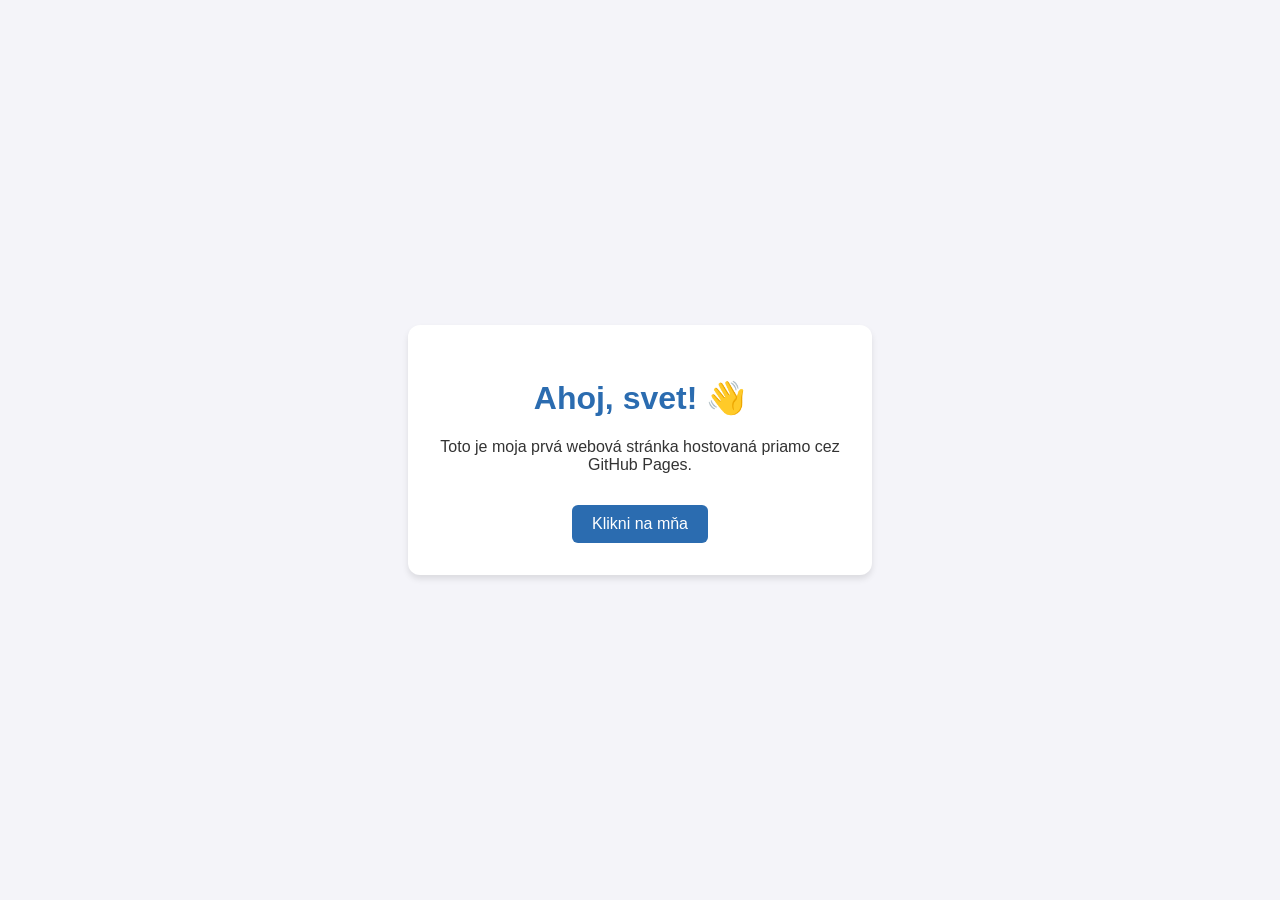
==== index.html @ 5342bba1 "Jednoduchý kódik" ====
<!DOCTYPE html>
<html lang="sk">
<head>
    <meta charset="UTF-8">
    <meta name="viewport" content="width=device-width, initial-scale=1.0">
    <title>Moja Prvá GitHub Stránka</title>
    <!-- Prepojenie so súborom style.css -->
    <link rel="stylesheet" href="style.css">
</head>
<body>

    <div class="card">
        <h1>Ahoj, svet! 👋</h1>
        <p>Toto je moja prvá webová stránka hostovaná priamo cez GitHub Pages.</p>
        <button onclick="pozdrav()">Klikni na mňa</button>
    </div>

    <script>
        function pozdrav() {
            alert("Funguje to! Gratulujem k vytvoreniu stránky 🎉");
        }
    </script>

</body>
</html>
---- style.css ----
body {
    font-family: Arial, sans-serif;
    background-color: #f4f4f9;
    color: #333;
    display: flex;
    justify-content: center;
    align-items: center;
    height: 100vh;
    margin: 0;
}

.card {
    background: white;
    padding: 2rem;
    border-radius: 12px;
    box-shadow: 0 4px 6px rgba(0, 0, 0, 0.1);
    text-align: center;
    max-width: 400px;
}

h1 {
    color: #2b6cb0;
}

button {
    background-color: #2b6cb0;
    color: white;
    border: none;
    padding: 10px 20px;
    font-size: 16px;
    border-radius: 6px;
    cursor: pointer;
    margin-top: 15px;
}

button:hover {
    background-color: #2c5282;
}
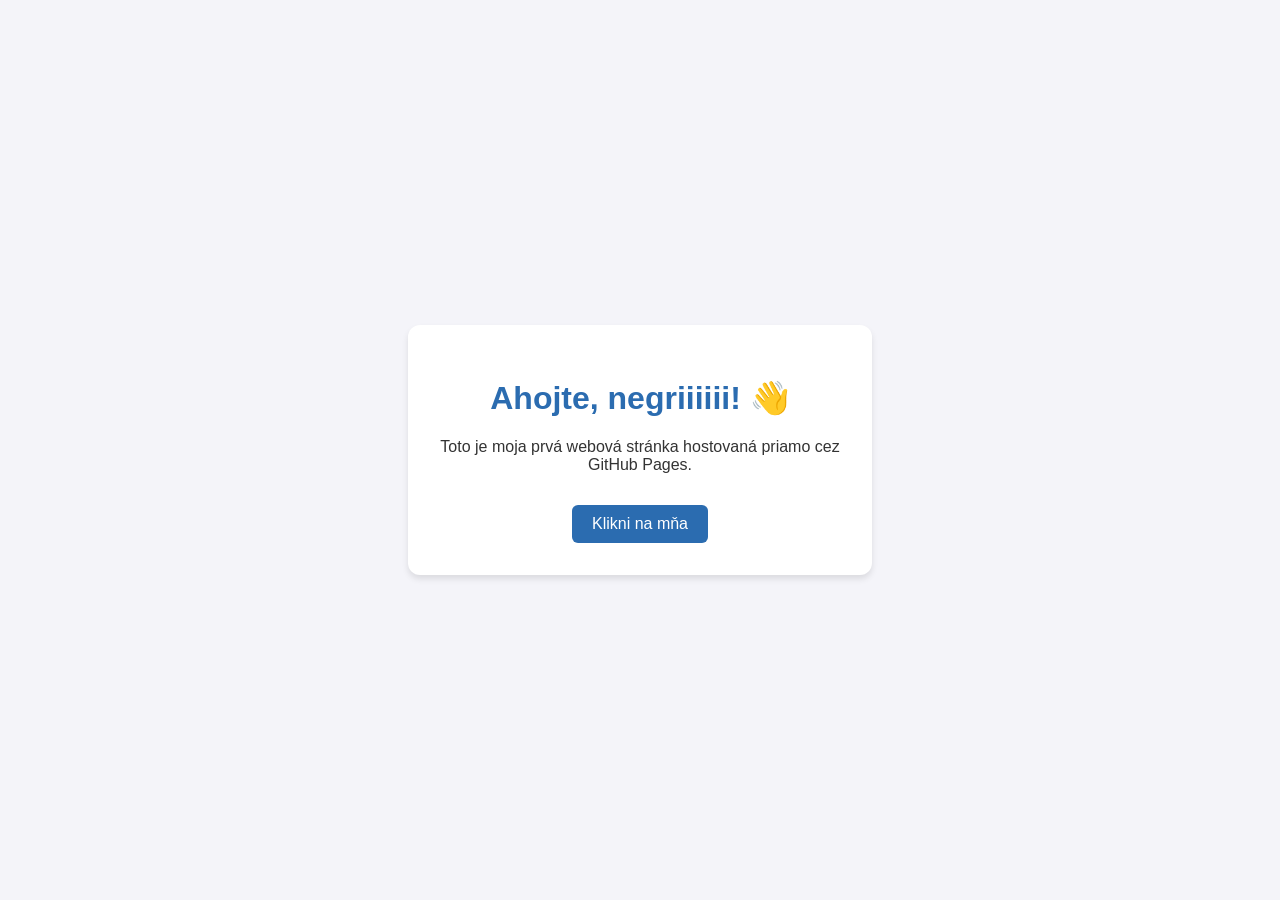
==== commit bd63bd22: "Zmena nadpisu" ====
--- a/index.html
+++ b/index.html
@@ -10,7 +10,7 @@
 <body>
 
     <div class="card">
-        <h1>Ahoj, svet! 👋</h1>
+        <h1>Ahojte, negriiiiii! 👋</h1>
         <p>Toto je moja prvá webová stránka hostovaná priamo cez GitHub Pages.</p>
         <button onclick="pozdrav()">Klikni na mňa</button>
     </div>
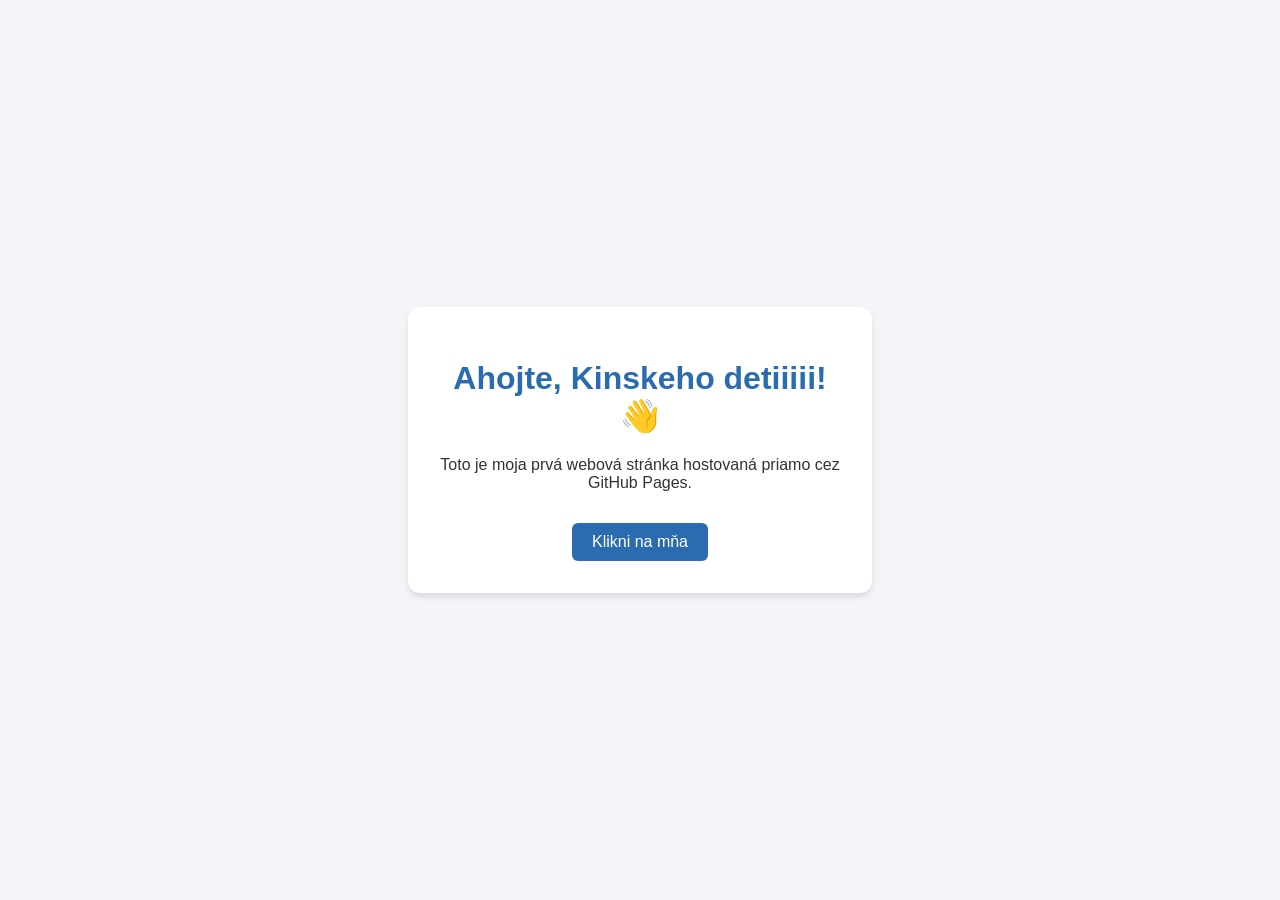
==== commit 9e41b98d: "Zmena nadpisu" ====
--- a/index.html
+++ b/index.html
@@ -10,7 +10,7 @@
 <body>
 
     <div class="card">
-        <h1>Ahojte, negriiiiii! 👋</h1>
+        <h1>Ahojte, Kinskeho detiiiii! 👋</h1>
         <p>Toto je moja prvá webová stránka hostovaná priamo cez GitHub Pages.</p>
         <button onclick="pozdrav()">Klikni na mňa</button>
     </div>
